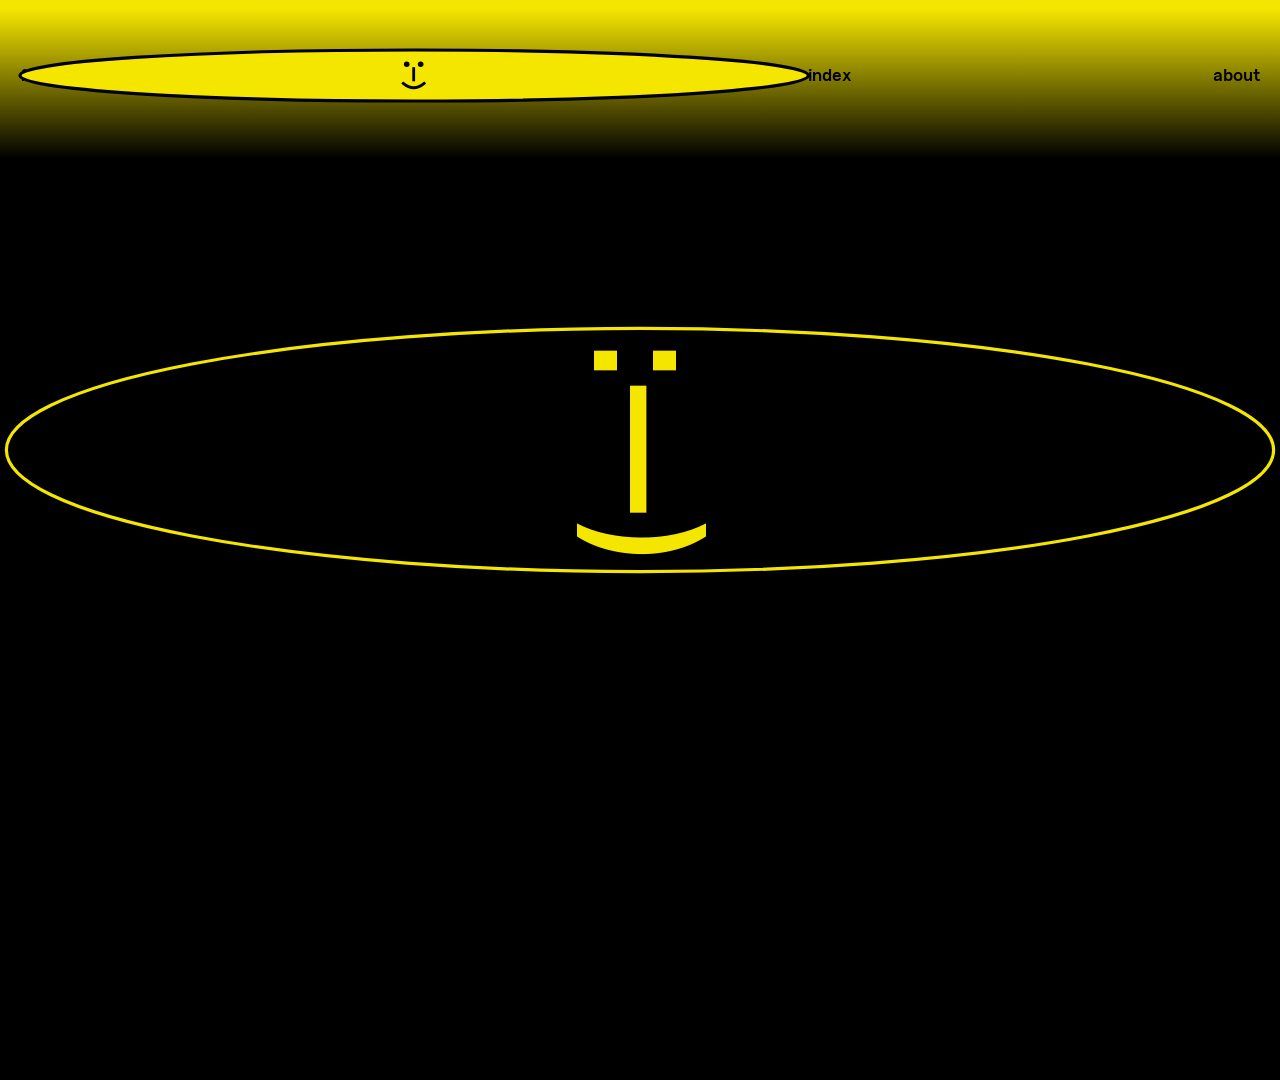
==== index.html @ 4e0e2bf5 "smiley nav, bouncing smiley & css changes" ====
<!DOCTYPE html>
<html lang="de">
<head>
<meta charset="UTF-8">
<meta name="viewport" content="width=device-width, initial-scale=1">
<title>frlfnz.ch</title>
<link rel="stylesheet" href="css/style.css">
</head>
<body>

  <header class="site-header">
    <nav class="site-nav">
      <button class="nav-home logo-text">frlfnz.ch</button>
      <a href="#" class="logo logo--home" aria-label="frlfnz.ch">
  <svg class="logo-shape" viewBox="0 0 100 100" preserveAspectRatio="none" aria-hidden="true">
    <ellipse cx="50" cy="50" rx="50" ry="50"
             fill="#F5E600" stroke="#000" stroke-width="3.2"
             vector-effect="non-scaling-stroke"/>
  </svg>
  <svg class="logo-face" viewBox="42 18 36 38" xmlns="http://www.w3.org/2000/svg">
    <circle cx="52" cy="24" r="3.2" fill="#000"/>
    <circle cx="68" cy="24" r="3.2" fill="#000"/>
    <line x1="60" y1="29" x2="60" y2="42" stroke="#000" stroke-width="3.2" stroke-linecap="square"/>
    <path d="M 48 46 Q 60 56 72 46" fill="none" stroke="#000" stroke-width="3.2" stroke-linecap="square"/>
  </svg>
</a>
        
      <button class="nav-index" href="#">index</button>
      <button class="nav-about" href="#">about</button>
    </nav>
  </header>

  <main class="hero">
    <div id="bouncer" class="bouncer">

      <svg class="smiley" viewBox="0 0 1000 200" xmlns="http://www.w3.org/2000/svg">
        <ellipse cx="500" cy="100" rx="495" ry="95" fill="none" stroke="#F5E600" stroke-width="2.5"/>
        <text x="500" y="100" text-anchor="middle" dominant-baseline="central"
      font-size="120" fill="#F5E600" transform="rotate(90 500 100)">:—)</text>
      </svg>

    </div>
  </main>

  <script src="script.js"></script>
</body>
</html>
---- css/style.css ----
:root {
  --yellow: #F5E600;
  --black: #000000;
  --header-h: 20vh;
  --label-size: 17px;
}
*, *::before, *::after {
  box-sizing: border-box;
}

@font-face {
  font-family: "Marguerite Grotesk";
  src:
    local("MargueriteGrotesk-Medium"),
    url("../src/font/MargueriteGrotesk-Medium.woff2") format("woff2");
  font-style: normal;
}

html, body {
  margin: 0;
  padding: 0;
  width: 100%;
  font-family: "Marguerite Grotesk", Arial, sans-serif;
  background: var(--black);
}

/* ---------- Header ---------- */

.site-header {
  position: relative;
  top: 0;
  left: 0;
  right: 0;
  height: var(--header-h);
  min-height: 160px;
  background: linear-gradient(180deg, var(--yellow) 0%, var(--yellow) 5%, #000000 88%);
  display: block;
  pointer-events: none;
}
.site-nav {
  display: grid;
  grid-template-columns: auto 2fr auto 1fr auto;
  align-items: center;
  padding: 50px 20px 20px 20px;
  font-size: var(--label-size);
}


.site-nav button {
  font: inherit;
  color: var(--black);
  background: none;
  border: none;
  padding: 0;
}

.nav-home  { grid-column: 1; grid-row: 1; }
.nav-index { grid-column: 3; grid-row: 1; }
.nav-about { grid-column: 5; grid-row: 1; }

.logo {
  grid-column: 1/3;
  grid-row: 1;
  position: relative;
  z-index: 1;
  height: 3em;
  display: flex;
  align-items: center;
  justify-content: center;
}

.logo-shape {
  position: absolute;
  inset: 0;
  width: 100%;
  height: 100%;
  overflow: visible;
}

.logo--index{
  grid-column: 3/5;
}

.logo-face {
  position: relative;
  height: 65%;
  width: auto;
  display: block;
}

.logo-text {
  font-family: inherit;
  color: var(--black);
}

/* ---------- Hero / bouncing smiley ---------- */

.hero {
  position: relative;
  width: 100vw;
  height: 100vh;
}

.bouncer {
  position: fixed;
  inset: 0;
  display: flex;
  align-items: center;
  justify-content: center;
  pointer-events: none;
}

.smiley {
  width: 100%;
  height: auto;
  display: block;
  --top: calc((20vw - 100vh) / 2);
  --bottom: calc((100vh - 20vw) / 2);
  transform-origin: 50% 100%;      /* Verformung von der Unterkante aus, wie ein Ball auf dem Boden */
  will-change: transform;
  animation: ball 1.4s infinite;
}
@keyframes ball {
  0%,100% {
    transform: translateY(var(--top)) scale(1, 1);
    animation-timing-function: cubic-bezier(0.55, 0, 1, 0.45);
  }
  44% {
    transform: translateY(var(--bottom)) scale(0.97, 1.08);
    animation-timing-function: ease-out;
  }
  50% {
    transform: translateY(var(--bottom)) scale(1.05, 0.7);
    animation-timing-function: ease-in;
  }
  56% {
    transform: translateY(var(--bottom)) scale(0.97, 1.08);
    animation-timing-function: cubic-bezier(0, 0.55, 0.45, 1);
  }
}

@media (prefers-reduced-motion: reduce) {
  .smiley {
    animation: none;
  }
}
/* ---------- Small screens ---------- */

@media (max-width: 640px) {
  .site-nav {
    gap: 24px;
  }
  
}

@media (prefers-reduced-motion: reduce) {
  .bouncer {
    transition: none;
  }
}
/* ---------- titles-projects ---------- */
.index-titles {
  display: flex;
  align-items: baseline;
  gap: 10em;
  position: absolute;
  z-index: 1;
  background: var(--yellow);
  bottom: 0px;
  left: 0px;
  padding: 0.1em 2em 0.1em 0.1em; 
}

.project-info h2,
.project-info p,
.project-info time,
.project-info dl,
.project-info dd,
.index-titles h2,
.index-titles p,
.index-titles time {
  margin: 0;
  font: inherit;
  font-size: var(--label-size);           /* gleiche Schrift, Größe, Stärke und Zeilenhöhe wie .index-titles */
}

.project-info {
  position: relative;
  z-index: 1;
  display: grid;
  grid-template-columns: 2fr 1fr 1fr;   /* breite Textspalte + zwei schmale, wie in Figma */
  column-gap: 1em;
  row-gap: 0.6em;
  width: 55%;
  margin-top: -1.5em;                    /* zieht die Titelzeile auf die Bildunterkante */
  padding: 0.3em 2em 1.5em 0.4em;
  background: var(--yellow);
  font-size: var(--label-size);
  line-height: 1.1;
}

.project-meta {
  grid-column: 2 / 4;                   /* Spalte 2 und 3 */
  display: grid;
  grid-template-columns: subgrid;       /* übernimmt die Spalten des äußeren Rasters */
  row-gap: 1em;
  align-content: start;
}

.project-meta a {
  color: inherit;
  text-decoration: underline;
}
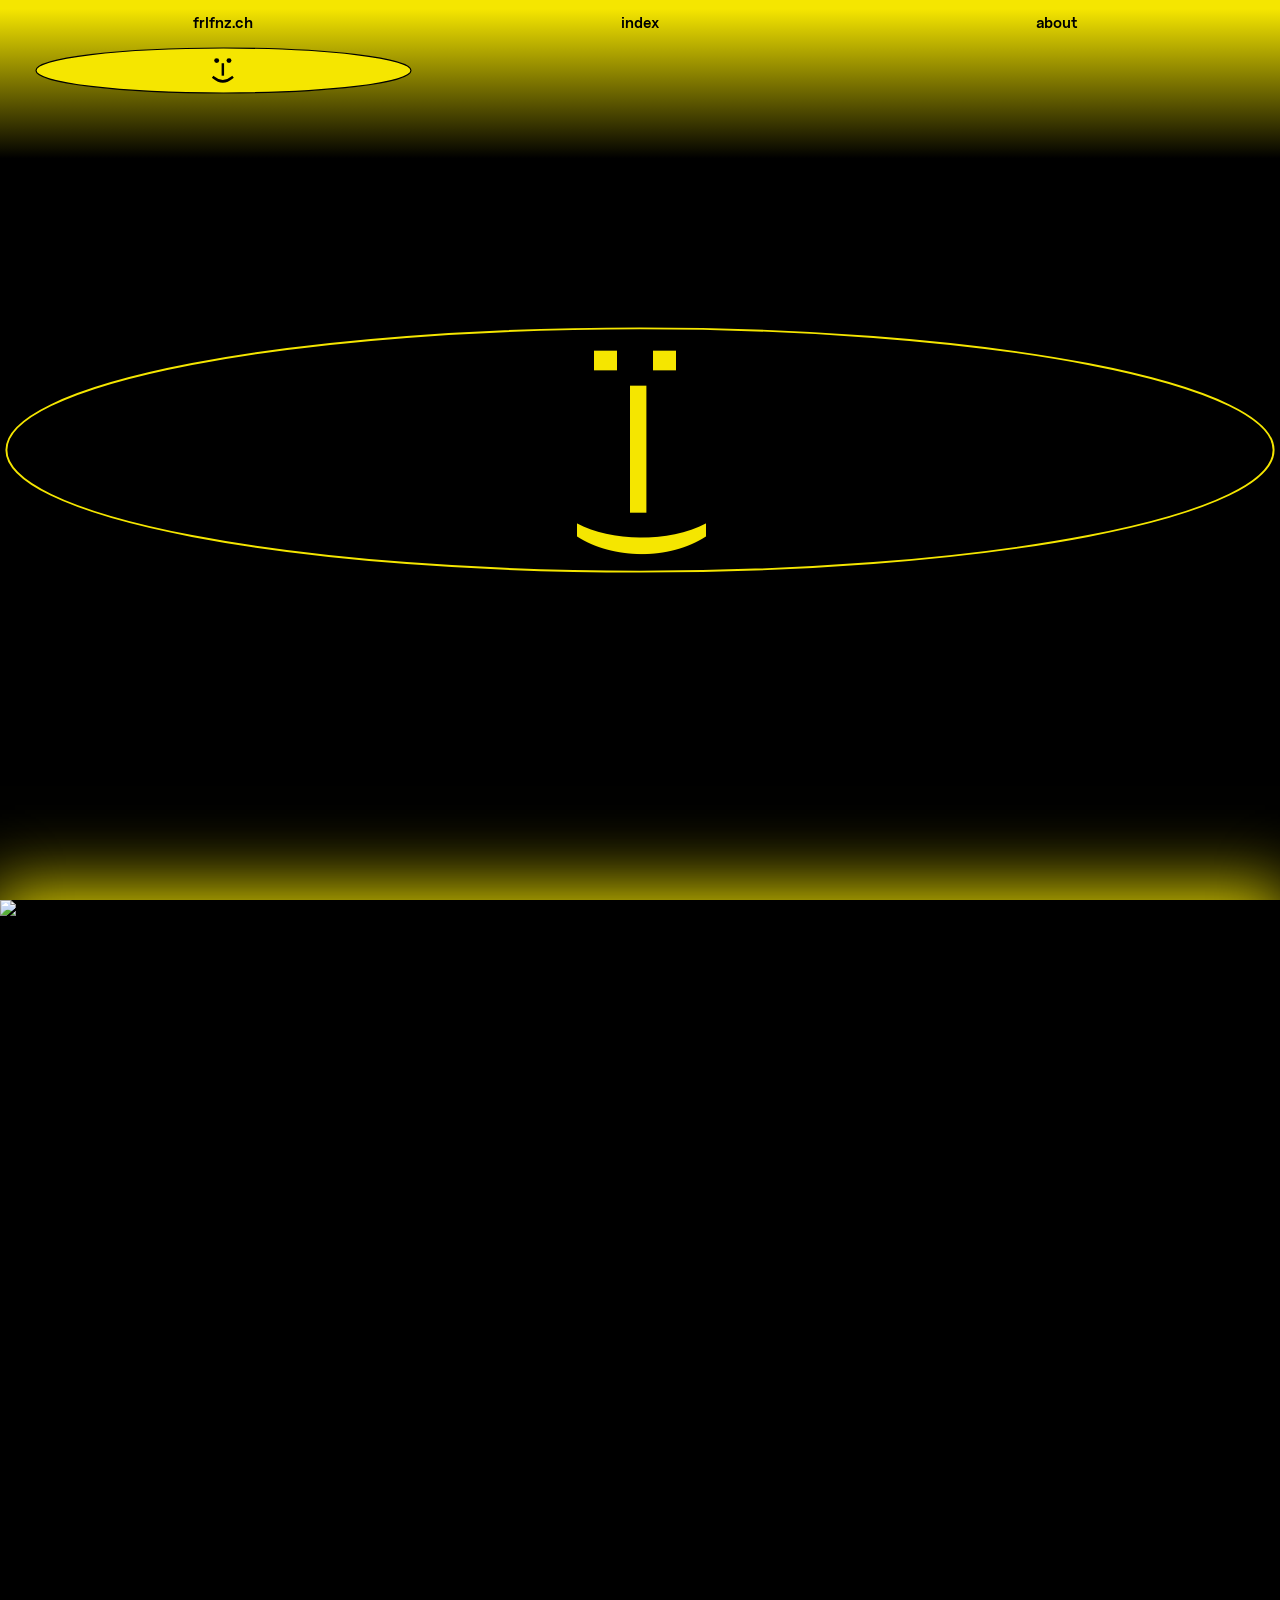
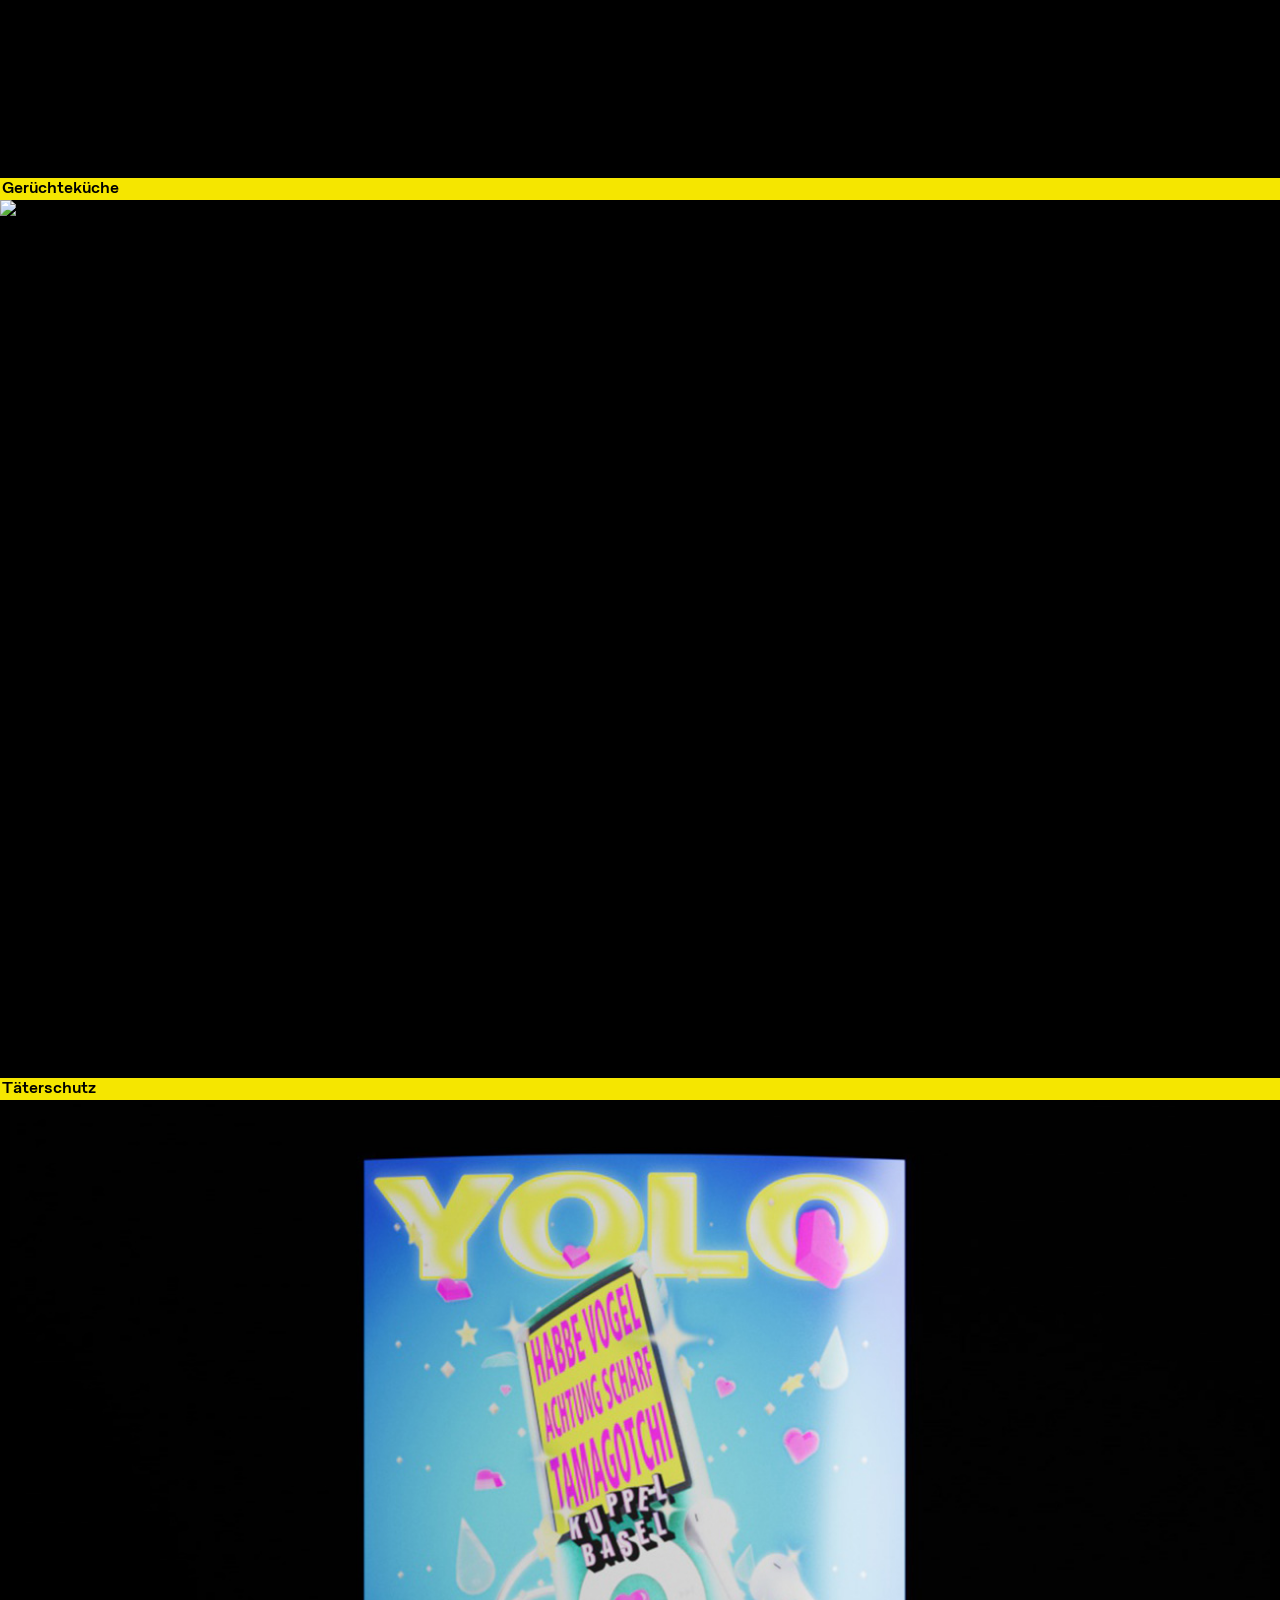
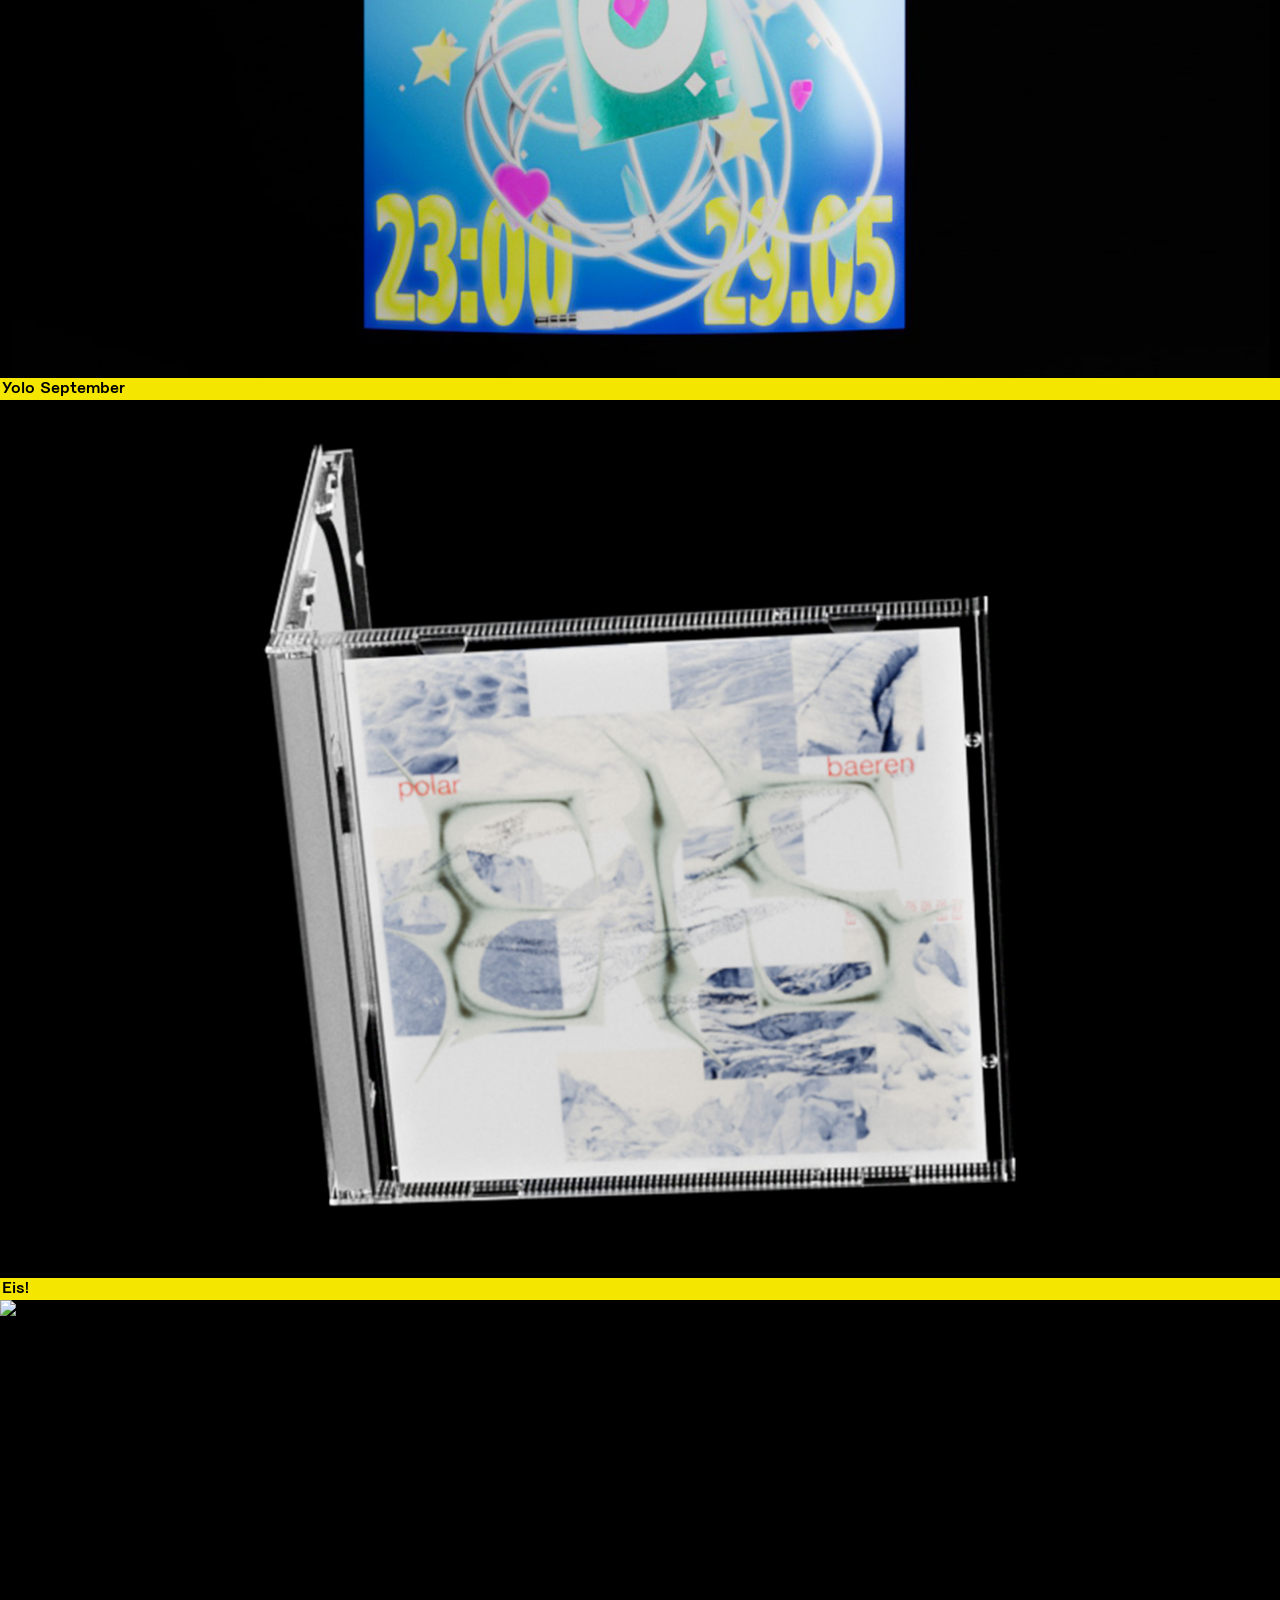
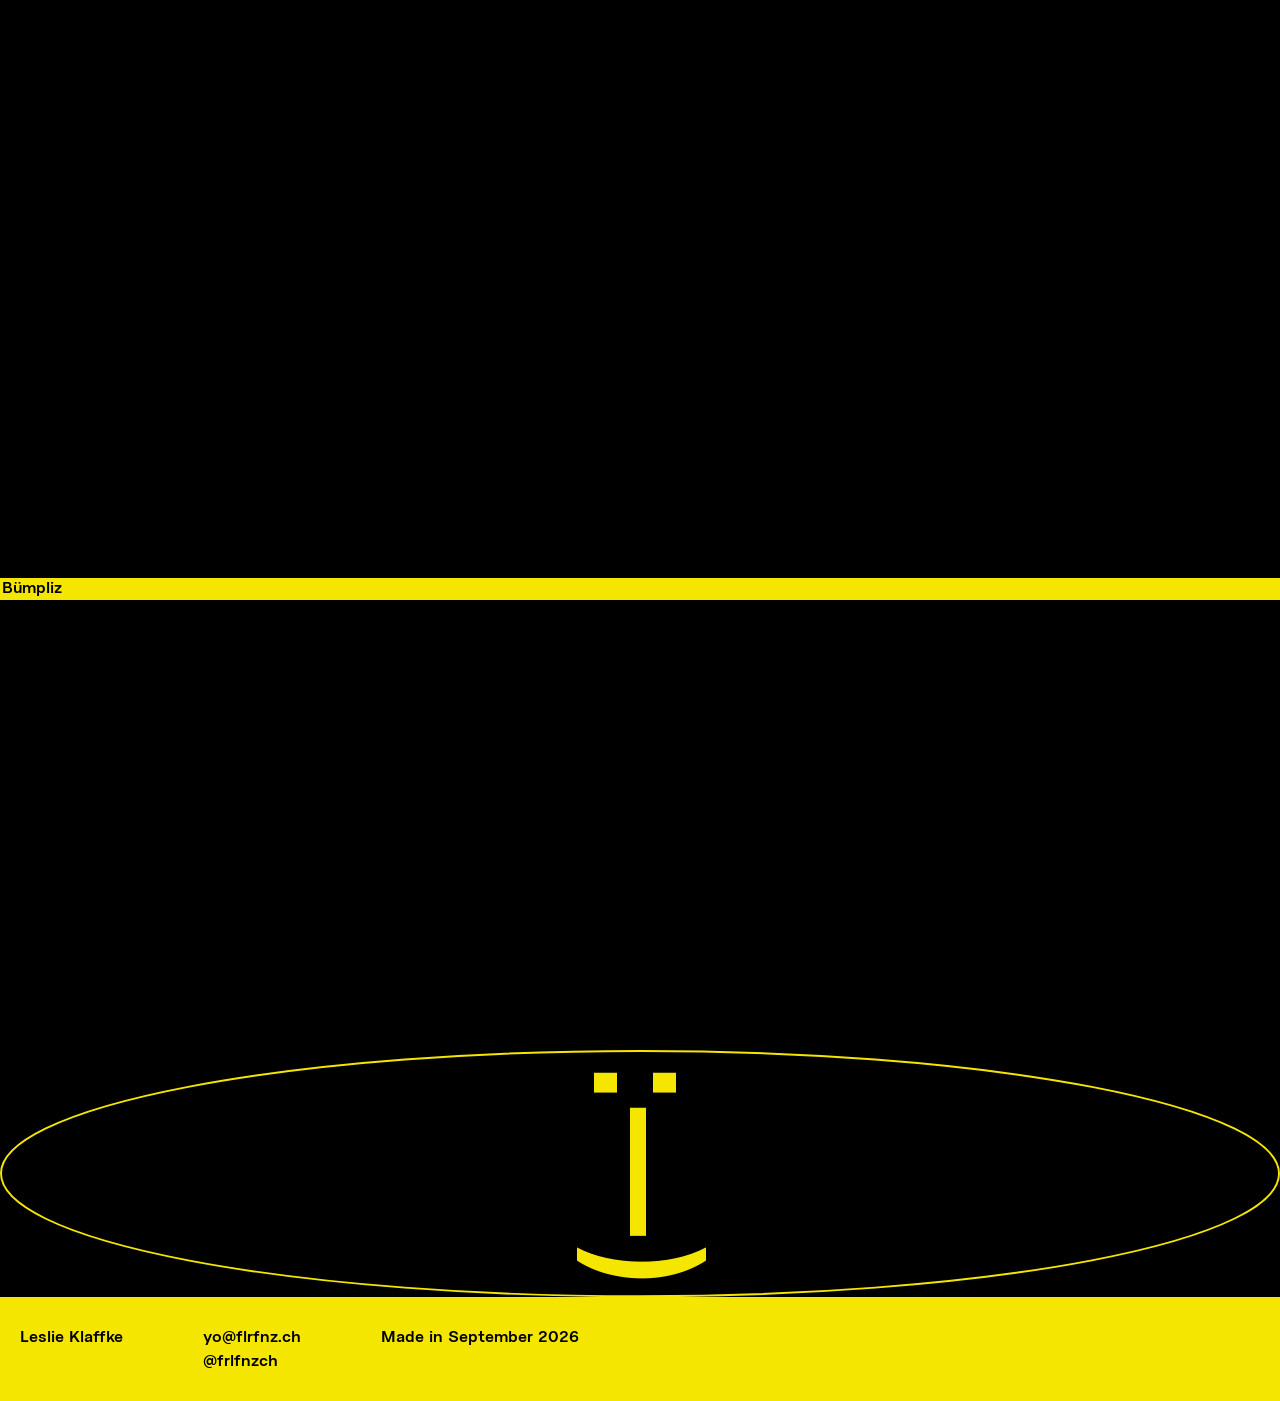
==== commit 9bd66aee: "presentation_code" ====
--- a/index.html
+++ b/index.html
@@ -3,18 +3,18 @@
 <head>
 <meta charset="UTF-8">
 <meta name="viewport" content="width=device-width, initial-scale=1">
-<title>frlfnz.ch</title>
+<title>frlfnz.ch/home</title>
 <link rel="stylesheet" href="css/style.css">
 </head>
 <body>
 
   <header class="site-header">
     <nav class="site-nav">
-      <button class="nav-home logo-text">frlfnz.ch</button>
-      <a href="#" class="logo logo--home" aria-label="frlfnz.ch">
+      <a class="nav-home logo-text" href="index.html">frlfnz.ch</a>
+      <a class="logo logo--home" aria-label="frlfnz.ch">
   <svg class="logo-shape" viewBox="0 0 100 100" preserveAspectRatio="none" aria-hidden="true">
     <ellipse cx="50" cy="50" rx="50" ry="50"
-             fill="#F5E600" stroke="#000" stroke-width="3.2"
+             fill="#F5E600" stroke="#000" stroke-width="1.2"
              vector-effect="non-scaling-stroke"/>
   </svg>
   <svg class="logo-face" viewBox="42 18 36 38" xmlns="http://www.w3.org/2000/svg">
@@ -25,8 +25,8 @@
   </svg>
 </a>
         
-      <button class="nav-index" href="#">index</button>
-      <button class="nav-about" href="#">about</button>
+      <a class="nav-index" href="index_projects.html">index</a>
+      <a class="nav-about" href="about/about.html">about</a>
     </nav>
   </header>
 
@@ -34,14 +34,50 @@
     <div id="bouncer" class="bouncer">
 
       <svg class="smiley" viewBox="0 0 1000 200" xmlns="http://www.w3.org/2000/svg">
-        <ellipse cx="500" cy="100" rx="495" ry="95" fill="none" stroke="#F5E600" stroke-width="2.5"/>
+        <ellipse cx="500" cy="100" rx="495" ry="95" fill="none" stroke="#F5E600" stroke-width="1.5"/>
         <text x="500" y="100" text-anchor="middle" dominant-baseline="central"
       font-size="120" fill="#F5E600" transform="rotate(90 500 100)">:—)</text>
       </svg>
 
     </div>
   </main>
+  <section class="moods-section">
+    <a class="mood">
+      <img class="home-mood" src="assets/media/index_gerüchteküche.jpg">
+      <p class="moods-titles">Gerüchteküche</p>
+    </a>
+    <a class="mood">
+      <img class="home-mood" src="assets/media/index_täterschutz.jpg">
+      <p class="moods-titles">Täterschutz</p>
+    </a>
+    <a class="mood">
+      <img class="home-mood" src="assets/media/index_yolo_sep.jpg">
+      <p class="moods-titles">Yolo September</p>
+    </a>
+    <a class="mood">
+      <img class="home-mood" src="assets/media/index_eis!.jpg">
+      <p class="moods-titles">Eis!</p>
+    </a>
+    <a class="mood" href="projects/bümpliz/projects_bümpliz.html">
+      <img class="home-mood" src="assets/media/index_bümpliz.jpg">
+      <p class="moods-titles">Bümpliz</p>
+    </a>
 
+    <svg class="smiley-end" viewBox="4.25 4.25 991.5 191.5" xmlns="http://www.w3.org/2000/svg">
+        <ellipse cx="500" cy="100" rx="495" ry="95" fill="none" stroke="#F5E600" stroke-width="1.5"/>
+        <text x="500" y="100" text-anchor="middle" dominant-baseline="central"
+      font-size="120" fill="#F5E600" transform="rotate(90 500 100)">:—)</text>
+      </svg>
+
+  </section>
+<footer>
+    <p>Leslie Klaffke</p>
+    <div>
+      <p>yo@flrfnz.ch</p>
+      <p>@frlfnzch</p>
+    </div>
+      <p>Made in September 2026</p>
+</footer>
   <script src="script.js"></script>
 </body>
 </html>
--- a/css/style.css
+++ b/css/style.css
@@ -2,7 +2,9 @@
   --yellow: #F5E600;
   --black: #000000;
   --header-h: 20vh;
-  --label-size: 17px;
+  --label-size: 15px;
+  --bounce-dur: 1.4s;
+  --stage-h: 100vh;
 }
 *, *::before, *::after {
   box-sizing: border-box;
@@ -24,7 +26,58 @@
   background: var(--black);
 }
 
+a {
+  color: inherit;
+  text-decoration: none;
+}
+
 /* ---------- Header ---------- */
+
+.nav-index {
+  font: inherit;
+
+}
+
+.moods-section {
+  box-shadow: 0 0 70px 10px var(--yellow);
+  display: flex;
+  flex-wrap: wrap;
+  justify-content: center;
+}
+
+.mood{
+  position: relative;
+  display: block;
+  flex: 0 0 100%;
+}
+
+.home-mood {
+  display: block;
+  height: 100vh;  
+  width: auto;
+  max-width: 100%;
+  margin-inline: auto;
+}
+
+.moods-titles {
+  position: absolute;
+  left: 0;
+  right: 0;
+  bottom: 0;
+  margin: 0;
+  /* gap: 10em; */
+  background: var(--yellow);
+  padding: 0.1em 2em 0.1em 0.1em; 
+}
+
+.smiley-end{
+  display: block;
+  flex: 0 0 100%;
+  width: 100%;
+  height: auto;
+  margin: -10;
+  padding-top: 50vh;
+}
 
 .site-header {
   position: relative;
@@ -35,13 +88,16 @@
   min-height: 160px;
   background: linear-gradient(180deg, var(--yellow) 0%, var(--yellow) 5%, #000000 88%);
   display: block;
-  pointer-events: none;
 }
 .site-nav {
+  position:relative;
   display: grid;
-  grid-template-columns: auto 2fr auto 1fr auto;
-  align-items: center;
-  padding: 50px 20px 20px 20px;
+  grid-template-columns: repeat(3, 1fr) ;
+  grid-template-rows: auto auto;
+  row-gap: 1em;
+  justify-items: center;
+  align-items: start;
+  padding: 1em;
   font-size: var(--label-size);
 }
 
@@ -54,16 +110,18 @@
   padding: 0;
 }
 
-.nav-home  { grid-column: 1; grid-row: 1; }
-.nav-index { grid-column: 3; grid-row: 1; }
-.nav-about { grid-column: 5; grid-row: 1; }
+.nav-home  { grid-column: 1; grid-row: 1; } 
+.nav-index { grid-column: 2; grid-row: 1; }
+.nav-about { grid-column: 3; grid-row: 1; }
 
 .logo {
-  grid-column: 1/3;
-  grid-row: 1;
-  position: relative;
-  z-index: 1;
-  height: 3em;
+  position: relative;
+  grid-row: 2;
+  justify-self: center;
+  width: min(70em, 90%);
+  min-width: 1em;
+  min-height: 2.4em;
+  aspect-ratio: 300/36;
   display: flex;
   align-items: center;
   justify-content: center;
@@ -77,8 +135,15 @@
   overflow: visible;
 }
 
+.logo--home{
+  grid-column: 1;
+}
 .logo--index{
-  grid-column: 3/5;
+  grid-column: 2;
+}
+
+.logo--about{
+  grid-column: 3;
 }
 
 .logo-face {
@@ -96,14 +161,16 @@
 /* ---------- Hero / bouncing smiley ---------- */
 
 .hero {
-  position: relative;
-  width: 100vw;
-  height: 100vh;
+  width: 100%;
+  height: calc(var(--stage-h) - max(var(--header-h), 160px));
 }
 
 .bouncer {
-  position: fixed;
-  inset: 0;
+  position: absolute;
+  top: 0;
+  left: 0;
+  width: 100%;
+  height: var(--stage-h);
   display: flex;
   align-items: center;
   justify-content: center;
@@ -114,11 +181,11 @@
   width: 100%;
   height: auto;
   display: block;
-  --top: calc((20vw - 100vh) / 2);
-  --bottom: calc((100vh - 20vw) / 2);
+  --top: calc((20vw - var(--stage-h) / 2) / 2);
+  --bottom: calc((var(--stage-h) - 20vw) / 2);
   transform-origin: 50% 100%;      /* Verformung von der Unterkante aus, wie ein Ball auf dem Boden */
   will-change: transform;
-  animation: ball 1.4s infinite;
+  animation: ball var(--bounce-dur) infinite;
 }
 @keyframes ball {
   0%,100% {
@@ -210,4 +277,45 @@
 .project-meta a {
   color: inherit;
   text-decoration: underline;
+}
+
+@media (max-width: 600px) {
+
+  /* Smiley-Bühne nur halber Bildschirm */
+  :root {
+    --stage-h: 50vh;
+  }
+
+  /* Bilder: volle Breite, Seitenverhältnis bleibt */
+  .home-mood {
+    width: 100%;
+    height: auto;
+    max-width: none;
+  }
+
+  /* Footer einspaltig */
+  footer {
+    flex-direction: column;
+    gap: 1em;
+  }
+
+  .project-info {
+    grid-template-columns: 1fr 1fr;
+    width: 100%;
+  }
+
+  .leslie {
+    margin-left: auto;
+    margin-right: auto;
+    width: 100vw;
+    height: 100vh;
+  }
+}
+
+footer {
+  display: flex;
+  background-color: var(--yellow);
+  padding: 20px;
+  line-height: 0.5;
+  gap: 5em;
 }
